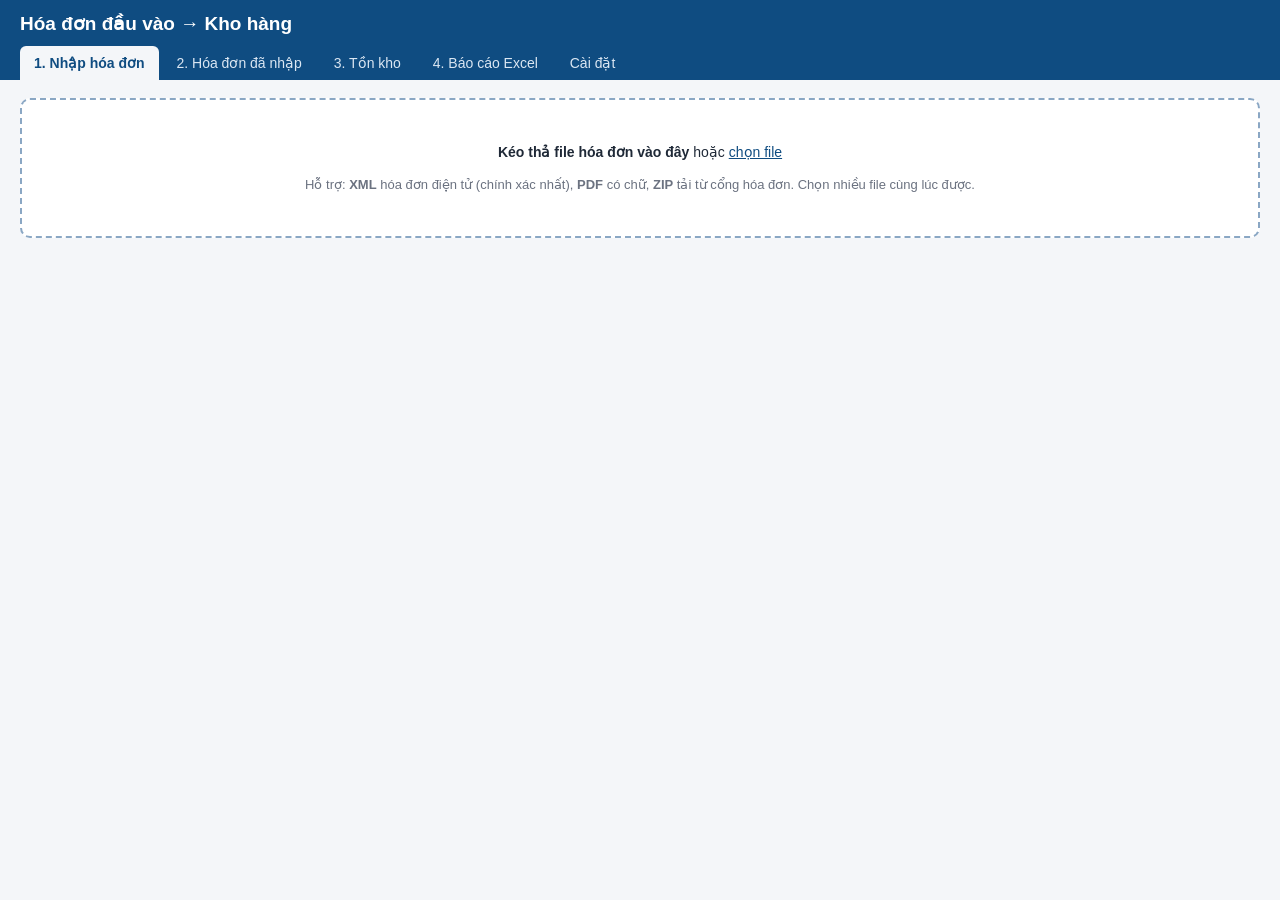
==== internal/server/web/index.html @ 2fc9a1ce "HoaDonKho: hóa đơn đầu vào -> tách hàng hóa/dịch vụ -> kho Windows single-exe app (Go, local web UI " ====
<!doctype html>
<html lang="vi">
<head>
<meta charset="utf-8">
<meta name="viewport" content="width=device-width, initial-scale=1">
<title>Hóa đơn → Kho</title>
<link rel="stylesheet" href="style.css">
</head>
<body>
<header>
  <h1>Hóa đơn đầu vào → Kho hàng</h1>
  <nav>
    <button data-tab="upload" class="active">1. Nhập hóa đơn</button>
    <button data-tab="invoices">2. Hóa đơn đã nhập</button>
    <button data-tab="stock">3. Tồn kho</button>
    <button data-tab="reports">4. Báo cáo Excel</button>
    <button data-tab="settings">Cài đặt</button>
  </nav>
</header>
<main>
  <section id="tab-upload" class="tab active">
    <div id="drop" class="drop">
      <p><b>Kéo thả file hóa đơn vào đây</b> hoặc <label class="link">chọn file<input id="file" type="file" multiple accept=".xml,.pdf,.zip" hidden></label></p>
      <p class="muted">Hỗ trợ: <b>XML</b> hóa đơn điện tử (chính xác nhất), <b>PDF</b> có chữ, <b>ZIP</b> tải từ cổng hóa đơn. Chọn nhiều file cùng lúc được.</p>
    </div>
    <div id="drafts"></div>
  </section>

  <section id="tab-invoices" class="tab">
    <div class="toolbar">
      Từ <input type="date" id="inv-from"> đến <input type="date" id="inv-to">
      <button id="inv-load">Xem</button>
    </div>
    <table id="inv-table" class="grid"></table>
  </section>

  <section id="tab-stock" class="tab">
    <div class="toolbar">
      <input id="stock-q" placeholder="Tìm mã hoặc tên hàng..." size="30">
      <span id="stock-total" class="muted"></span>
    </div>
    <table id="stock-table" class="grid"></table>
  </section>

  <section id="tab-reports" class="tab">
    <div class="toolbar">
      Kỳ báo cáo: từ <input type="date" id="rep-from"> đến <input type="date" id="rep-to">
      <button data-range="month">Tháng này</button>
      <button data-range="quarter">Quý này</button>
      <button data-range="year">Năm nay</button>
    </div>
    <div class="cards">
      <a class="card" data-export="purchases"><b>Bảng kê hóa đơn mua vào</b><span>Theo nhóm thuế suất, dùng đối chiếu tờ khai thuế GTGT</span></a>
      <a class="card" data-export="receipts"><b>Phiếu nhập kho (mẫu 01-VT)</b><span>Mỗi hóa đơn có hàng hóa một phiếu, in ký được</span></a>
      <a class="card" data-export="stock"><b>Nhập - Xuất - Tồn</b><span>Số lượng và giá trị, giá xuất bình quân gia quyền</span></a>
      <a class="card" data-export="cards"><b>Thẻ kho (sổ kho)</b><span>Mỗi mặt hàng một trang</span></a>
      <a class="card" data-export="services"><b>Bảng kê chi phí dịch vụ</b><span>Các khoản dịch vụ, không vào kho</span></a>
      <a class="card" data-export="import"><b>File nhập liệu phần mềm kế toán</b><span>Một dòng/mặt hàng kèm TK Nợ/Có, dùng chức năng nhập từ Excel của MISA, Fast...</span></a>
    </div>
  </section>

  <section id="tab-settings" class="tab">
    <form id="settings" class="form">
      <h3>Thông tin doanh nghiệp (in trên chứng từ)</h3>
      <label>Tên doanh nghiệp <input name="company_name"></label>
      <label>Địa chỉ <input name="company_address"></label>
      <label>Mã số thuế <input name="company_tax"></label>
      <label>Tên kho <input name="warehouse"></label>
      <label>Căn cứ mẫu chứng từ
        <select id="basis-pick">
          <option value="">— chọn nhanh —</option>
          <option>(Ban hành theo Thông tư số 133/2016/TT-BTC ngày 26/08/2016 của Bộ Tài chính)</option>
          <option>(Kèm theo Thông tư số 99/2025/TT-BTC ngày 27/10/2025 của Bộ Tài chính)</option>
          <option>(Ban hành theo Thông tư số 200/2014/TT-BTC ngày 22/12/2014 của Bộ Tài chính)</option>
        </select>
        <input name="form_basis">
      </label>
      <h3>Tài khoản hạch toán gợi ý</h3>
      <label>TK hàng hóa <input name="acct_goods" size="6"></label>
      <label>TK chi phí dịch vụ <input name="acct_service" size="6"></label>
      <label>TK thuế GTGT được khấu trừ <input name="acct_vat" size="6"></label>
      <label>TK phải trả người bán <input name="acct_payable" size="6"></label>
      <button type="submit">Lưu cài đặt</button>
      <p class="muted">Dữ liệu lưu tại: <code id="data-dir"></code><br>Sao lưu: chép cả thư mục này. Phiên bản: <span id="version"></span></p>
    </form>
  </section>
</main>
<div id="modal" class="modal" hidden><div class="modal-box"><button class="close" id="modal-close">✕</button><div id="modal-body"></div></div></div>
<div id="toast"></div>
<script src="app.js"></script>
</body>
</html>
---- internal/server/web/style.css ----
* { box-sizing: border-box; }
body { margin: 0; font: 14px/1.45 "Segoe UI", Arial, sans-serif; color: #1f2937; background: #f4f6f9; }
header { background: #0f4c81; color: #fff; padding: 10px 20px 0; position: sticky; top: 0; z-index: 5; }
header h1 { margin: 0 0 8px; font-size: 19px; }
nav button { background: transparent; color: #dbe7f3; border: 0; padding: 9px 14px; font-size: 14px; cursor: pointer; border-radius: 6px 6px 0 0; }
nav button.active { background: #f4f6f9; color: #0f4c81; font-weight: 600; }
main { padding: 18px 20px 60px; }
.tab { display: none; }
.tab.active { display: block; }
.drop { border: 2px dashed #8aa7c4; border-radius: 10px; background: #fff; padding: 28px; text-align: center; }
.drop.over { background: #e6f0fa; border-color: #0f4c81; }
.link { color: #0f4c81; text-decoration: underline; cursor: pointer; }
.muted { color: #6b7280; font-size: 13px; }
button { background: #0f4c81; color: #fff; border: 0; border-radius: 6px; padding: 7px 13px; cursor: pointer; font-size: 13px; }
button.secondary { background: #e5e7eb; color: #111827; }
button.danger { background: #b91c1c; }
button:disabled { opacity: .45; cursor: not-allowed; }
input, select { font: inherit; padding: 5px 7px; border: 1px solid #c7ced8; border-radius: 5px; background: #fff; }
.toolbar { display: flex; gap: 8px; align-items: center; flex-wrap: wrap; margin-bottom: 12px; }
.draft { background: #fff; border-radius: 10px; box-shadow: 0 1px 3px rgba(0,0,0,.08); margin: 16px 0; padding: 14px 16px; }
.draft h3 { margin: 0 0 8px; font-size: 15px; }
.draft .head { display: grid; grid-template-columns: repeat(auto-fill, minmax(190px, 1fr)); gap: 6px 12px; margin-bottom: 10px; }
.draft .head label { font-size: 12px; color: #4b5563; display: flex; flex-direction: column; }
.draft .head label.wide { grid-column: span 2; }
.warn { background: #fff7e6; border-left: 4px solid #f59e0b; padding: 6px 10px; margin: 4px 0; font-size: 13px; }
.err { background: #fdecec; border-left: 4px solid #dc2626; padding: 6px 10px; margin: 4px 0; font-size: 13px; }
.grid { width: 100%; border-collapse: collapse; background: #fff; font-size: 13px; }
.grid th { background: #e8eef5; text-align: left; padding: 6px; position: sticky; top: 86px; }
.grid td { border-top: 1px solid #edf0f3; padding: 4px 6px; vertical-align: middle; }
.grid td.n, .grid th.n { text-align: right; white-space: nowrap; }
.grid input { width: 100%; padding: 3px 5px; }
.grid input.num { text-align: right; }
.grid tr.goods td:first-child { border-left: 4px solid #16a34a; }
.grid tr.service td:first-child { border-left: 4px solid #2563eb; }
.grid tr.discount td:first-child, .grid tr.note td:first-child { border-left: 4px solid #9ca3af; }
.grid tfoot td { font-weight: 600; background: #f7f9fb; }
.reason { color: #6b7280; font-size: 12px; max-width: 260px; }
.badge { display: inline-block; padding: 2px 8px; border-radius: 10px; font-size: 12px; margin-right: 6px; }
.badge.g { background: #dcfce7; color: #166534; }
.badge.s { background: #dbeafe; color: #1e40af; }
.badge.d { background: #fee2e2; color: #991b1b; }
.actions { display: flex; gap: 8px; justify-content: flex-end; margin-top: 10px; align-items: center; }
.cards { display: grid; grid-template-columns: repeat(auto-fill, minmax(270px, 1fr)); gap: 12px; }
.card { background: #fff; border-radius: 10px; padding: 14px; box-shadow: 0 1px 3px rgba(0,0,0,.08); cursor: pointer; text-decoration: none; color: inherit; display: flex; flex-direction: column; gap: 4px; border: 1px solid transparent; }
.card:hover { border-color: #0f4c81; }
.card span { color: #6b7280; font-size: 13px; }
.form { background: #fff; padding: 16px 20px; border-radius: 10px; max-width: 720px; }
.form label { display: flex; flex-direction: column; margin: 8px 0; font-size: 13px; color: #374151; gap: 4px; }
.form h3 { margin: 16px 0 4px; font-size: 15px; }
.modal { position: fixed; inset: 0; background: rgba(0,0,0,.35); display: flex; align-items: flex-start; justify-content: center; padding-top: 50px; z-index: 10; }
.modal[hidden] { display: none; }
.modal-box { background: #fff; border-radius: 10px; padding: 18px; width: min(1000px, 94vw); max-height: 82vh; overflow: auto; position: relative; }
.modal-box .close { position: absolute; right: 10px; top: 10px; }
#toast { position: fixed; right: 20px; bottom: 20px; display: flex; flex-direction: column; gap: 8px; z-index: 20; }
#toast div { background: #111827; color: #fff; padding: 10px 14px; border-radius: 8px; max-width: 420px; box-shadow: 0 2px 8px rgba(0,0,0,.25); }
#toast div.bad { background: #b91c1c; }
.outform { display: flex; gap: 6px; align-items: center; flex-wrap: wrap; }
.modal .grid th { top: 0; }
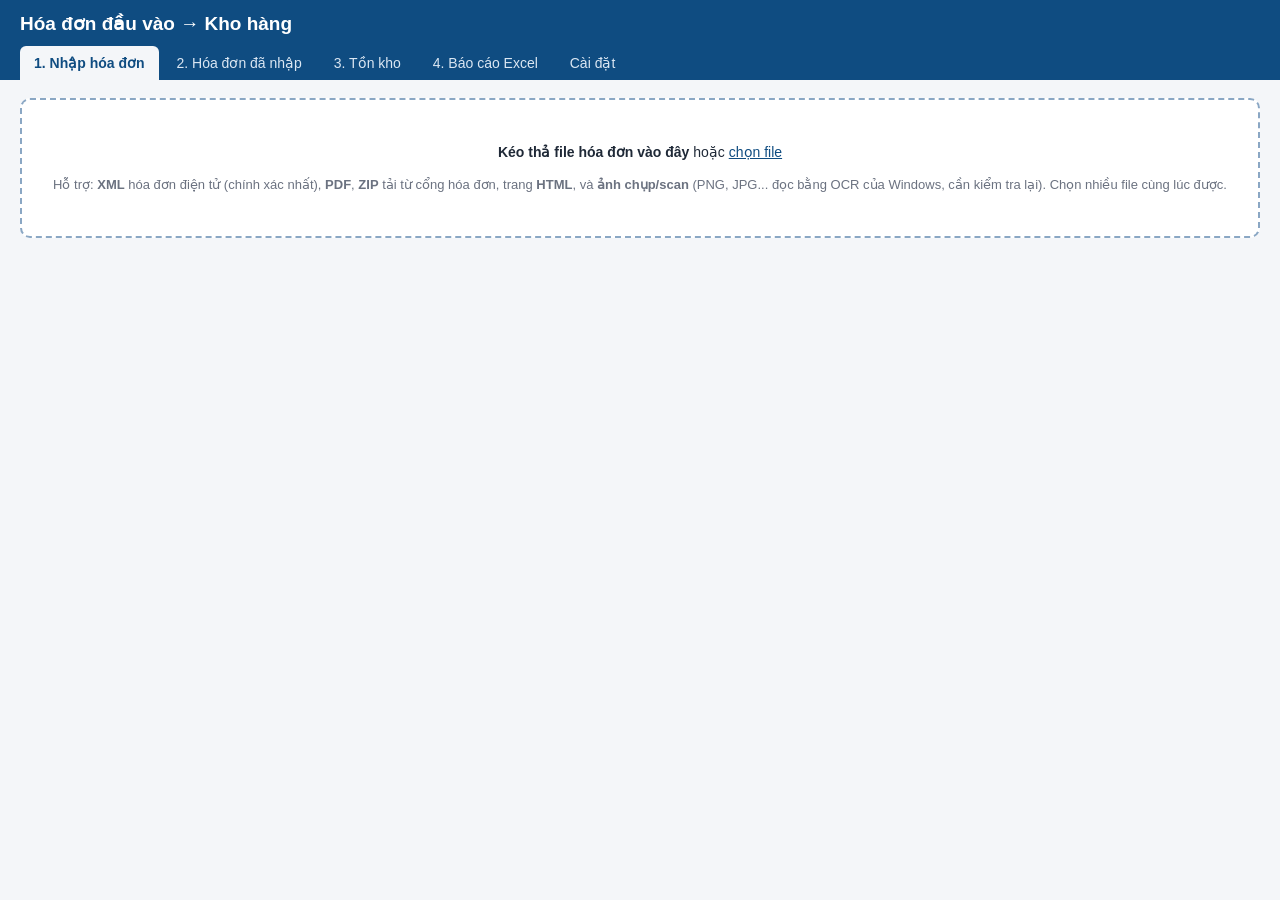
==== commit 577e41df: "Accuracy-first verification, OCR and more input formats Nothing read from an invoice is trusted unle" ====
--- a/internal/server/web/index.html
+++ b/internal/server/web/index.html
@@ -20,8 +20,8 @@
 <main>
   <section id="tab-upload" class="tab active">
     <div id="drop" class="drop">
-      <p><b>Kéo thả file hóa đơn vào đây</b> hoặc <label class="link">chọn file<input id="file" type="file" multiple accept=".xml,.pdf,.zip" hidden></label></p>
-      <p class="muted">Hỗ trợ: <b>XML</b> hóa đơn điện tử (chính xác nhất), <b>PDF</b> có chữ, <b>ZIP</b> tải từ cổng hóa đơn. Chọn nhiều file cùng lúc được.</p>
+      <p><b>Kéo thả file hóa đơn vào đây</b> hoặc <label class="link">chọn file<input id="file" type="file" multiple accept=".xml,.pdf,.zip,.html,.htm,.png,.jpg,.jpeg,.jfif,.bmp,.gif,.tif,.tiff,.webp" hidden></label></p>
+      <p class="muted">Hỗ trợ: <b>XML</b> hóa đơn điện tử (chính xác nhất), <b>PDF</b>, <b>ZIP</b> tải từ cổng hóa đơn, trang <b>HTML</b>, và <b>ảnh chụp/scan</b> (PNG, JPG... đọc bằng OCR của Windows, cần kiểm tra lại). Chọn nhiều file cùng lúc được.</p>
     </div>
     <div id="drafts"></div>
   </section>
@@ -64,7 +64,7 @@
       <h3>Thông tin doanh nghiệp (in trên chứng từ)</h3>
       <label>Tên doanh nghiệp <input name="company_name"></label>
       <label>Địa chỉ <input name="company_address"></label>
-      <label>Mã số thuế <input name="company_tax"></label>
+      <label>Mã số thuế <input name="company_tax"> <span class="muted">Dùng để cảnh báo hóa đơn không xuất cho doanh nghiệp bạn</span></label>
       <label>Tên kho <input name="warehouse"></label>
       <label>Căn cứ mẫu chứng từ
         <select id="basis-pick">
@@ -81,6 +81,9 @@
       <label>TK thuế GTGT được khấu trừ <input name="acct_vat" size="6"></label>
       <label>TK phải trả người bán <input name="acct_payable" size="6"></label>
       <button type="submit">Lưu cài đặt</button>
+      <h3>Đọc ảnh chụp hóa đơn (OCR của Windows)</h3>
+      <p id="ocr-status" class="muted">Đang kiểm tra...</p>
+      <button type="button" id="ocr-install" class="secondary" hidden>Cài OCR tiếng Việt (Windows sẽ hỏi quyền quản trị)</button>
       <p class="muted">Dữ liệu lưu tại: <code id="data-dir"></code><br>Sao lưu: chép cả thư mục này. Phiên bản: <span id="version"></span></p>
     </form>
   </section>
--- a/internal/server/web/style.css
+++ b/internal/server/web/style.css
@@ -56,3 +56,18 @@
 #toast div.bad { background: #b91c1c; }
 .outform { display: flex; gap: 6px; align-items: center; flex-wrap: wrap; }
 .modal .grid th { top: 0; }
+.linewarn { color: #b91c1c; font-weight: 600; margin-bottom: 2px; }
+.issues { margin-bottom: 4px; font-size: 12px; }
+.issues .blk { color: #b91c1c; font-weight: 600; }
+.issues .chk { color: #b45309; }
+.issues .confirm { display: block; margin-top: 3px; color: #111827; font-weight: 600; cursor: pointer; }
+.issuecell { min-width: 260px; }
+.grid tr.bad td { background: #fff1f1; }
+.grid tr.ok td { background: #f0fdf4; }
+.status { margin: 10px 0 0; padding: 8px 12px; border-radius: 6px; font-weight: 600; }
+.status.yes { background: #dcfce7; color: #166534; }
+.status.no { background: #fee2e2; color: #991b1b; }
+.source { font-size: 13px; margin: -4px 0 8px; font-weight: 600; }
+.src-xml { color: #166534; } .src-pdf, .src-html { color: #1e40af; } .src-ocr, .src-pdf-raw { color: #b91c1c; }
+#drafts > .draft > div > .issues { background: #fff7ed; border-left: 4px solid #f59e0b; padding: 6px 10px; }
+.grid input[type=checkbox] { width: auto; margin-right: 4px; }
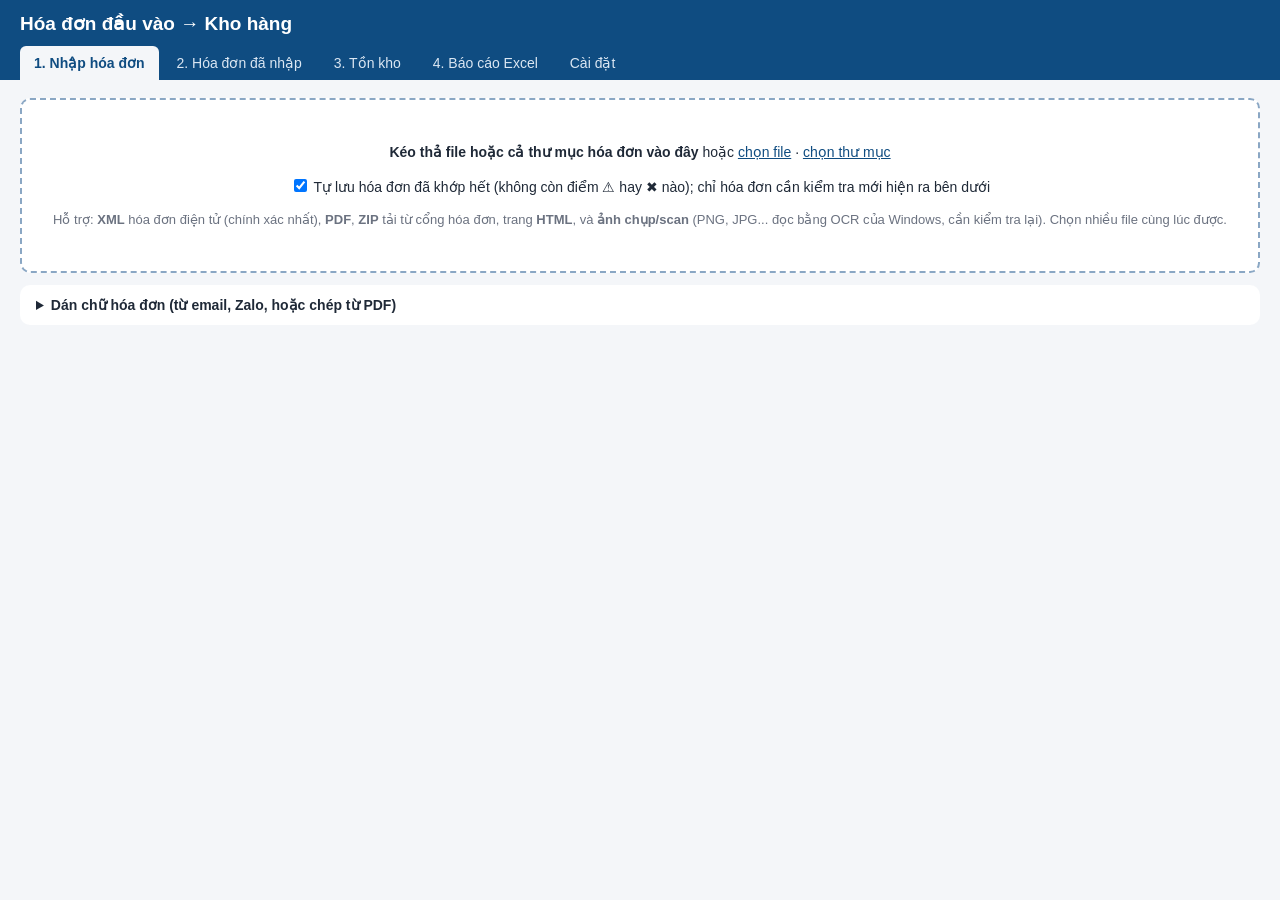
==== commit eb8b69bf: "Batch import, pasted invoice text, fewer warnings, name normalisation - Batch mode: drop many files " ====
--- a/internal/server/web/index.html
+++ b/internal/server/web/index.html
@@ -20,9 +20,17 @@
 <main>
   <section id="tab-upload" class="tab active">
     <div id="drop" class="drop">
-      <p><b>Kéo thả file hóa đơn vào đây</b> hoặc <label class="link">chọn file<input id="file" type="file" multiple accept=".xml,.pdf,.zip,.html,.htm,.png,.jpg,.jpeg,.jfif,.bmp,.gif,.tif,.tiff,.webp" hidden></label></p>
+      <p><b>Kéo thả file hoặc cả thư mục hóa đơn vào đây</b> hoặc <label class="link">chọn file<input id="file" type="file" multiple accept=".xml,.pdf,.zip,.html,.htm,.png,.jpg,.jpeg,.jfif,.bmp,.gif,.tif,.tiff,.webp" hidden></label>
+        · <label class="link">chọn thư mục<input id="folder" type="file" webkitdirectory multiple hidden></label></p>
+      <p><label><input type="checkbox" id="auto-save"> Tự lưu hóa đơn đã khớp hết (không còn điểm ⚠ hay ✖ nào); chỉ hóa đơn cần kiểm tra mới hiện ra bên dưới</label></p>
       <p class="muted">Hỗ trợ: <b>XML</b> hóa đơn điện tử (chính xác nhất), <b>PDF</b>, <b>ZIP</b> tải từ cổng hóa đơn, trang <b>HTML</b>, và <b>ảnh chụp/scan</b> (PNG, JPG... đọc bằng OCR của Windows, cần kiểm tra lại). Chọn nhiều file cùng lúc được.</p>
     </div>
+    <details class="paste">
+      <summary>Dán chữ hóa đơn (từ email, Zalo, hoặc chép từ PDF)</summary>
+      <textarea id="paste-text" rows="10" placeholder="Dán toàn bộ nội dung hóa đơn: ký hiệu, số, ngày, MST người bán và bảng hàng hóa"></textarea>
+      <button id="paste-go">Đọc chữ đã dán</button>
+    </details>
+    <div id="summary"></div>
     <div id="drafts"></div>
   </section>
 
--- a/internal/server/web/style.css
+++ b/internal/server/web/style.css
@@ -71,3 +71,9 @@
 .src-xml { color: #166534; } .src-pdf, .src-html { color: #1e40af; } .src-ocr, .src-pdf-raw { color: #b91c1c; }
 #drafts > .draft > div > .issues { background: #fff7ed; border-left: 4px solid #f59e0b; padding: 6px 10px; }
 .grid input[type=checkbox] { width: auto; margin-right: 4px; }
+.badge.x { background: #fecaca; color: #7f1d1d; }
+.paste { background: #fff; border-radius: 10px; margin: 12px 0; padding: 10px 16px; }
+.paste summary { cursor: pointer; font-weight: 600; }
+.paste textarea { width: 100%; box-sizing: border-box; margin: 8px 0; font: 13px/1.4 monospace; }
+.summary { background: #fff; border-radius: 10px; border-left: 4px solid #0f4c81; margin: 16px 0; padding: 12px 16px; }
+.summary h3 { margin: 0 0 6px; font-size: 15px; }
